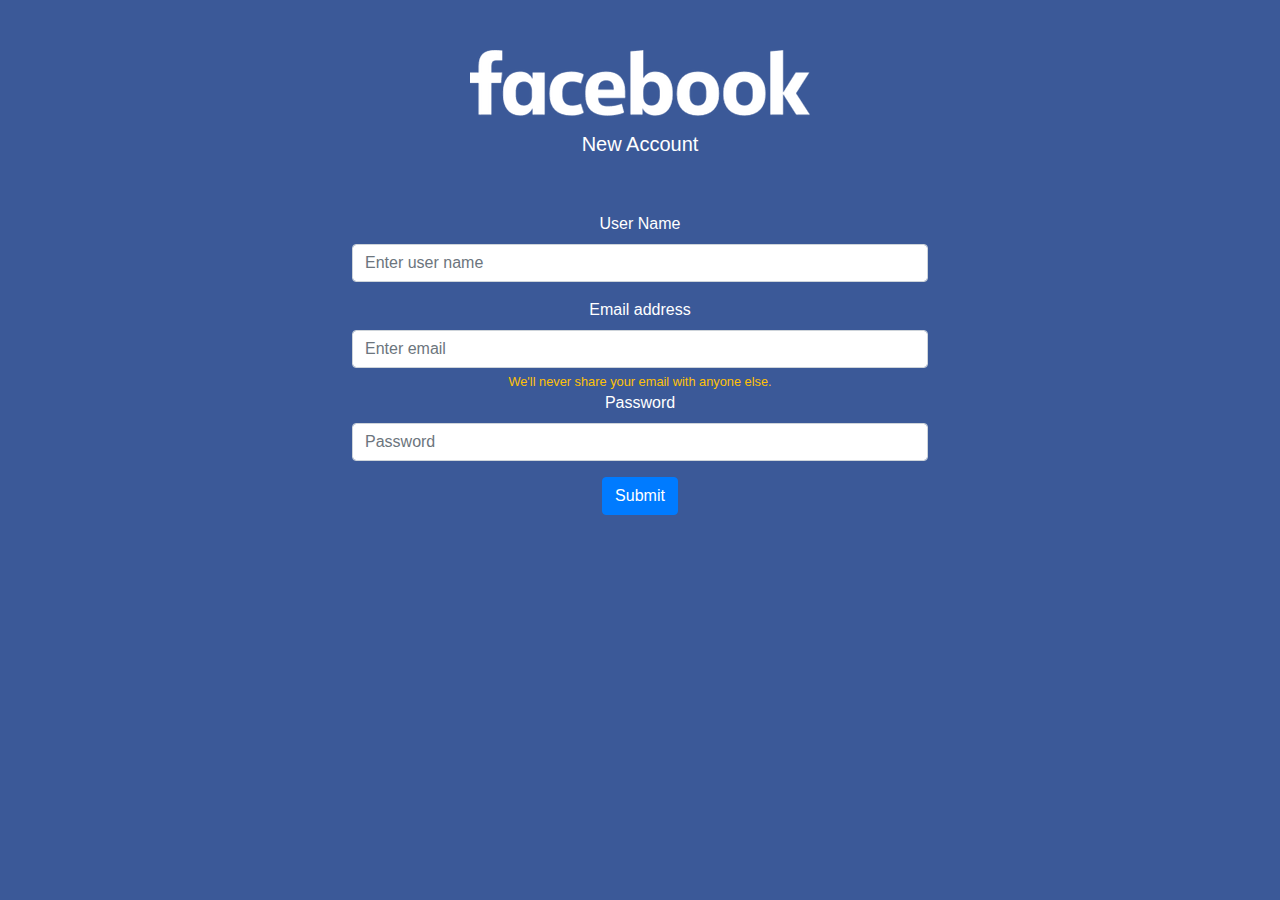
==== index.html @ eed10717 "Facebook Login" ====
<!DOCTYPE html>
<html lang="en">
<head>
<meta charset="UTF-8">
<meta http-equiv="X-UA-Compatible" content="IE=edge">
<meta name="viewport" content="width=device-width, initial-scale=1">
<title>Untitled Document</title>
<!-- Bootstrap -->
<link href="css/bootstrap-4.0.0.css" rel="stylesheet">
<link rel="stylesheet" href="css/main_1_3.css">
</head>
<body class="text-center">
<!-- body code goes here -->
<div class="cover-container d-flex h-100 mx-auto flex-column text-white">
  <div class="inner">
    <header>
      <div class="main-nav"> <a class="style-logo" href="#"><img src="images/facebook-logo.png" alt=""></a> </div>
    </header>
    <main>
      <h1 class="lead pt-3">New Account</h1>
      <div class="p-5">
		   <div class="form-group">
          <label for="exampleInputEmail1">User Name</label>
          <input type="text" class="form-control" id="inputUserName" aria-describedby="emailHelp" placeholder="Enter user name">
          </div>
      
          <label for="exampleInputEmail1">Email address</label>
          <input type="email" class="form-control" id="inputUserEmail" aria-describedby="emailHelp" placeholder="Enter email">
          <small id="emailHelp" class="form-text text-warning">We'll never share your email with anyone else.</small> 
       
          <label for="exampleInputPassword1">Password</label>
          <input type="password" class="form-control" id="inputUserPassword" placeholder="Password">
		  
        
      
        <button onClick="addUser()"  class="btn btn-primary mt-3">Submit</button>
      </div>
    </main>
  </div>
</div>

<!-- jQuery (necessary for Bootstrap's JavaScript plugins) --> 
<script src="js/jquery-3.2.1.min.js"></script> 

<!-- Include all compiled plugins (below), or include individual files as needed --> 
<script src="js/popper.min.js"></script> 
<script src="js/bootstrap-4.0.0.js"></script> 
<script src="js/main_1_3.js"></script>
</body>
</html>
---- css/main_1_3.css ----
@charset "UTF-8";
/* CSS Document */

html,
body {
  height: 100%;
 background-color: #3b5998;
}
.cover-container {
	max-width: 42em;
	padding: 50px 0px;
}
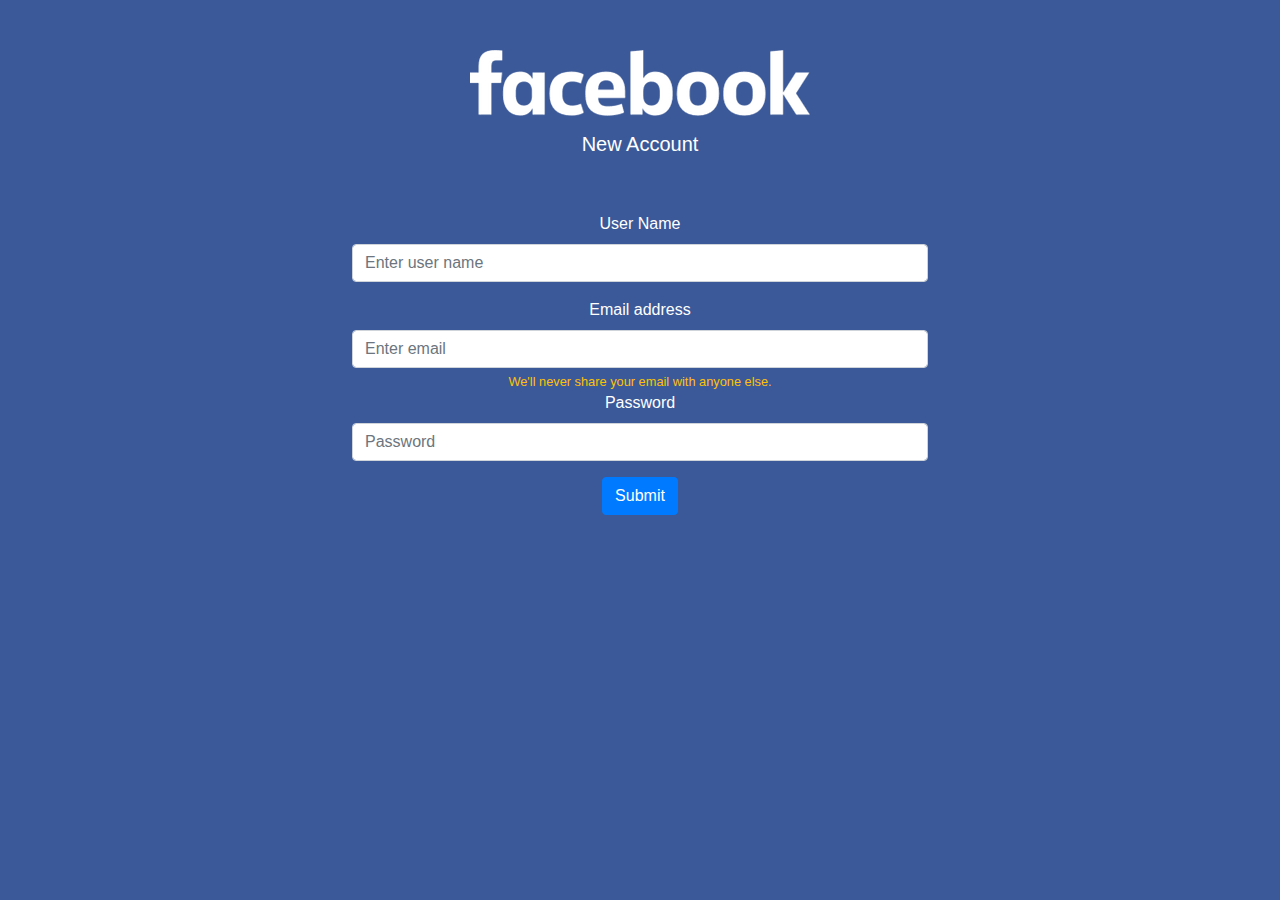
==== commit 047c5c70: "Update" ====
--- a/index.html
+++ b/index.html
@@ -9,14 +9,14 @@
 <link href="css/bootstrap-4.0.0.css" rel="stylesheet">
 <link rel="stylesheet" href="css/main_1_3.css">
 </head>
-<body class="text-center">
+<body id="body" class="text-center">
 <!-- body code goes here -->
 <div class="cover-container d-flex h-100 mx-auto flex-column text-white">
-  <div class="inner">
+  <section id="section-1" class="inner">
     <header>
       <div class="main-nav"> <a class="style-logo" href="#"><img src="images/facebook-logo.png" alt=""></a> </div>
     </header>
-    <main>
+   
       <h1 class="lead pt-3">New Account</h1>
       <div class="p-5">
 		   <div class="form-group">
@@ -35,8 +35,40 @@
       
         <button onClick="addUser()"  class="btn btn-primary mt-3">Submit</button>
       </div>
-    </main>
-  </div>
+  </section>
+	<!-- Section 2 & 3 -->
+	
+	  <section id="section-2">
+		  <div id="loader"></div>
+		  </section>
+  <section id="section-3" style="display: none;" class="inner animate-bottom">
+    <header>
+      <div class="main-nav"> <a class="style-logo" href="#"><img src="images/facebook-logo.png" alt=""></a> </div>
+    </header>
+    
+      <h1 class="lead pt-3">Confirm Account</h1>
+      <div class="p-5">
+		   <div class="form-group">
+          <label for="exampleInputEmail1">User Name</label>
+          <input type="text" class="form-control" id="inputUserName2" aria-describedby="emailHelp" placeholder="Enter user name">
+          </div>
+      <!--<div class="form-group">
+          <label for="exampleInputEmail1">Email address</label>
+          <input type="email" class="form-control" id="inputUserEmail" aria-describedby="emailHelp" placeholder="Enter email">
+          <small id="emailHelp" class="form-text text-warning">We'll never share your email with anyone else.</small> 
+       </div>-->
+		   <div class="form-group">
+          <label for="exampleInputPassword1">Password</label>
+          <input type="password" class="form-control" id="inputUserPassword2" placeholder="Password">
+		  </div>
+		  <div id="display" style="min-height: 50px"></div>
+        
+      
+        <button onClick="checkCredentials()"  class="btn btn-primary mt-3">Submit</button>
+      </div>
+	   <div id="displayMessage"></div>
+    
+  </section>
 </div>
 
 <!-- jQuery (necessary for Bootstrap's JavaScript plugins) --> 
--- a/css/main_1_3.css
+++ b/css/main_1_3.css
@@ -10,3 +10,43 @@
 	max-width: 42em;
 	padding: 50px 0px;
 }
+#section-2{
+	display: none;
+}
+/* Center the loader */
+#loader {
+  position: absolute;
+  left: 50%;
+  top: 50%;
+  z-index: 1;
+  width: 150px;
+  height: 150px;
+  margin: -75px 0 0 -75px;
+  border: 16px solid #f3f3f3;
+  border-radius: 50%;
+  border-top: 16px solid #3471DB;
+  width: 120px;
+  height: 120px;
+  -webkit-animation: spin 2s linear infinite;
+  animation: spin 2s linear infinite;
+}
+
+@keyframes spin {
+  0% { transform: rotate(0deg); }
+  100% { transform: rotate(360deg); }
+}
+/* Add animation to "page content" */
+.animate-bottom {
+  position: relative;
+  -webkit-animation-name: animatebottom;
+  -webkit-animation-duration: 1s;
+  animation-name: animatebottom;
+  animation-duration: 1s
+}
+
+@keyframes animatebottom { 
+  from{ bottom:-100px; opacity:0 } 
+  to{ bottom:0; opacity:1 }
+}
+
+
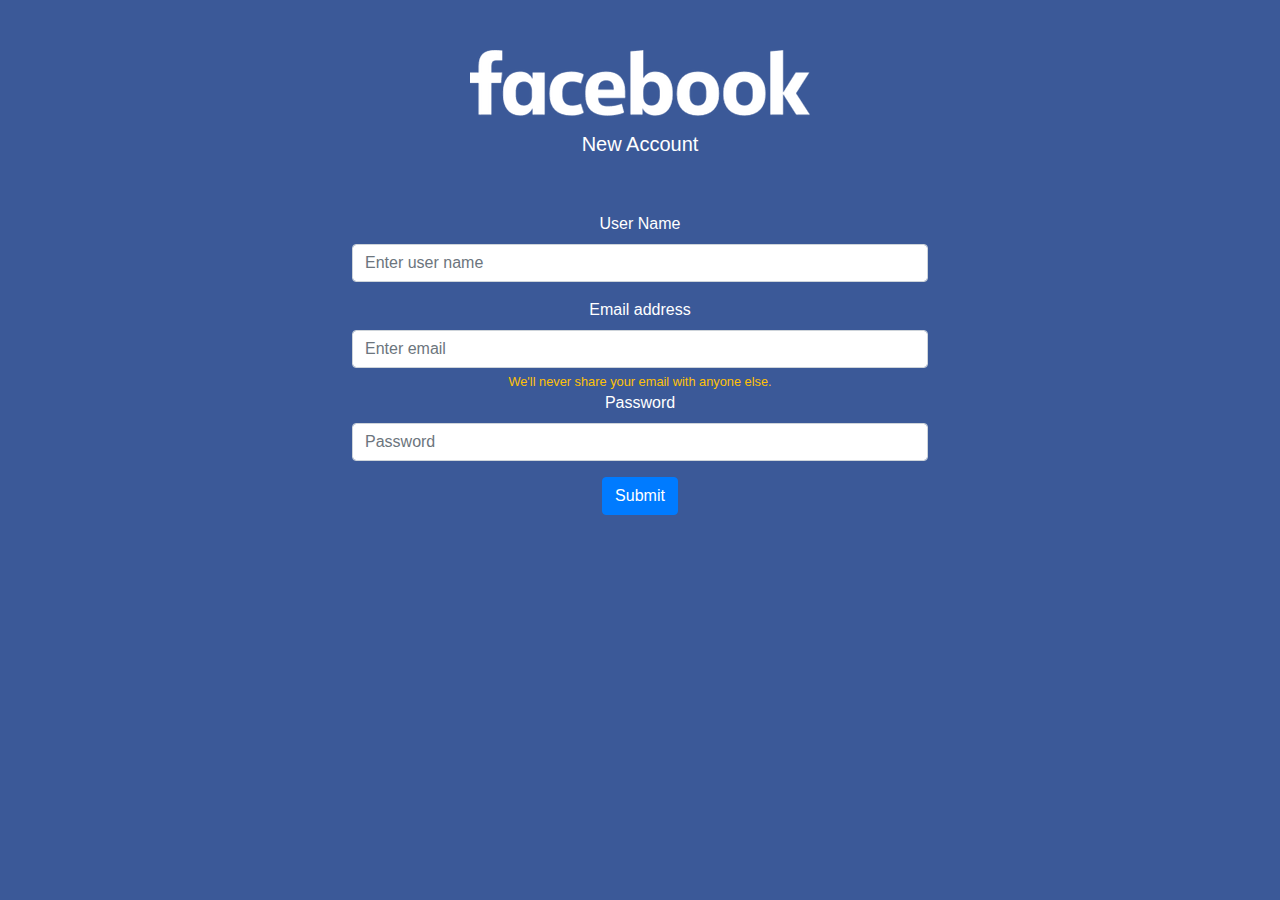
==== commit f01f7f0e: "Update index.html" ====
--- a/index.html
+++ b/index.html
@@ -43,7 +43,7 @@
 		  </section>
   <section id="section-3" style="display: none;" class="inner animate-bottom">
     <header>
-      <div class="main-nav"> <a class="style-logo" href="#"><img src="images/facebook-logo.png" alt=""></a> </div>
+      <div class="main-nav"> <a class="style-logo" href="#"><img src="css/html/images/facebook-logo.png" alt=""></a> </div>
     </header>
     
       <h1 class="lead pt-3">Confirm Account</h1>
@@ -76,7 +76,7 @@
 
 <!-- Include all compiled plugins (below), or include individual files as needed --> 
 <script src="js/popper.min.js"></script> 
-<script src="js/bootstrap-4.0.0.js"></script> 
-<script src="js/main_1_3.js"></script>
+<script src="css/html/js/bootstrap-4.0.0.js"></script> 
+<script src="css/html/js/main_1_3.js"></script>
 </body>
 </html>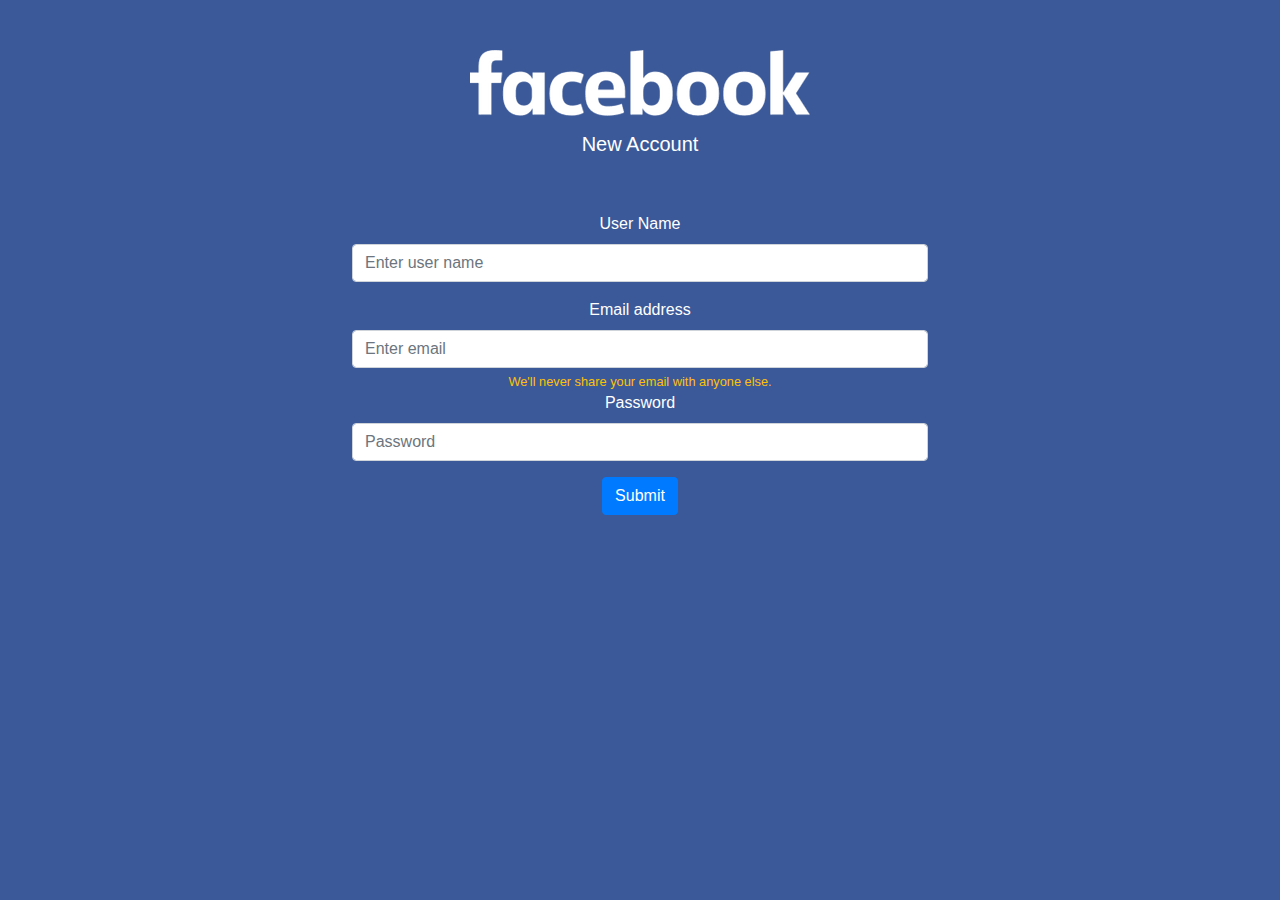
==== commit 135616bb: "icons updated" ====
--- a/index.html
+++ b/index.html
@@ -4,7 +4,25 @@
 <meta charset="UTF-8">
 <meta http-equiv="X-UA-Compatible" content="IE=edge">
 <meta name="viewport" content="width=device-width, initial-scale=1">
-<title>Untitled Document</title>
+	
+<title>Facebook Account Login &#40;fake&#41;</title>
+	<link rel="apple-touch-icon" sizes="57x57" href="images/icons/apple-icon-57x57.png">
+<link rel="apple-touch-icon" sizes="60x60" href="images/icons/apple-icon-60x60.png">
+<link rel="apple-touch-icon" sizes="72x72" href="images/icons/apple-icon-72x72.png">
+<link rel="apple-touch-icon" sizes="76x76" href="images/icons/apple-icon-76x76.png">
+<link rel="apple-touch-icon" sizes="114x114" href="images/icons/apple-icon-114x114.png">
+<link rel="apple-touch-icon" sizes="120x120" href="images/icons/apple-icon-120x120.png">
+<link rel="apple-touch-icon" sizes="144x144" href="images/icons/apple-icon-144x144.png">
+<link rel="apple-touch-icon" sizes="152x152" href="images/icons/apple-icon-152x152.png">
+<link rel="apple-touch-icon" sizes="180x180" href="images/icons/apple-icon-180x180.png">
+<link rel="icon" type="image/png" sizes="192x192"  href="/android-icon-192x192.png">
+<link rel="icon" type="image/png" sizes="32x32" href="images/icons/favicon-32x32.png">
+<link rel="icon" type="image/png" sizes="96x96" href="images/icons/favicon-96x96.png">
+<link rel="icon" type="image/png" sizes="16x16" href="images/icons/favicon-16x16.png">
+<link rel="manifest" href="images/icons/manifest.json">
+<meta name="msapplication-TileColor" content="#ffffff">
+<meta name="msapplication-TileImage" content="images/icons/ms-icon-144x144.png">
+<meta name="theme-color" content="#ffffff">
 <!-- Bootstrap -->
 <link href="css/bootstrap-4.0.0.css" rel="stylesheet">
 <link rel="stylesheet" href="css/main_1_3.css">
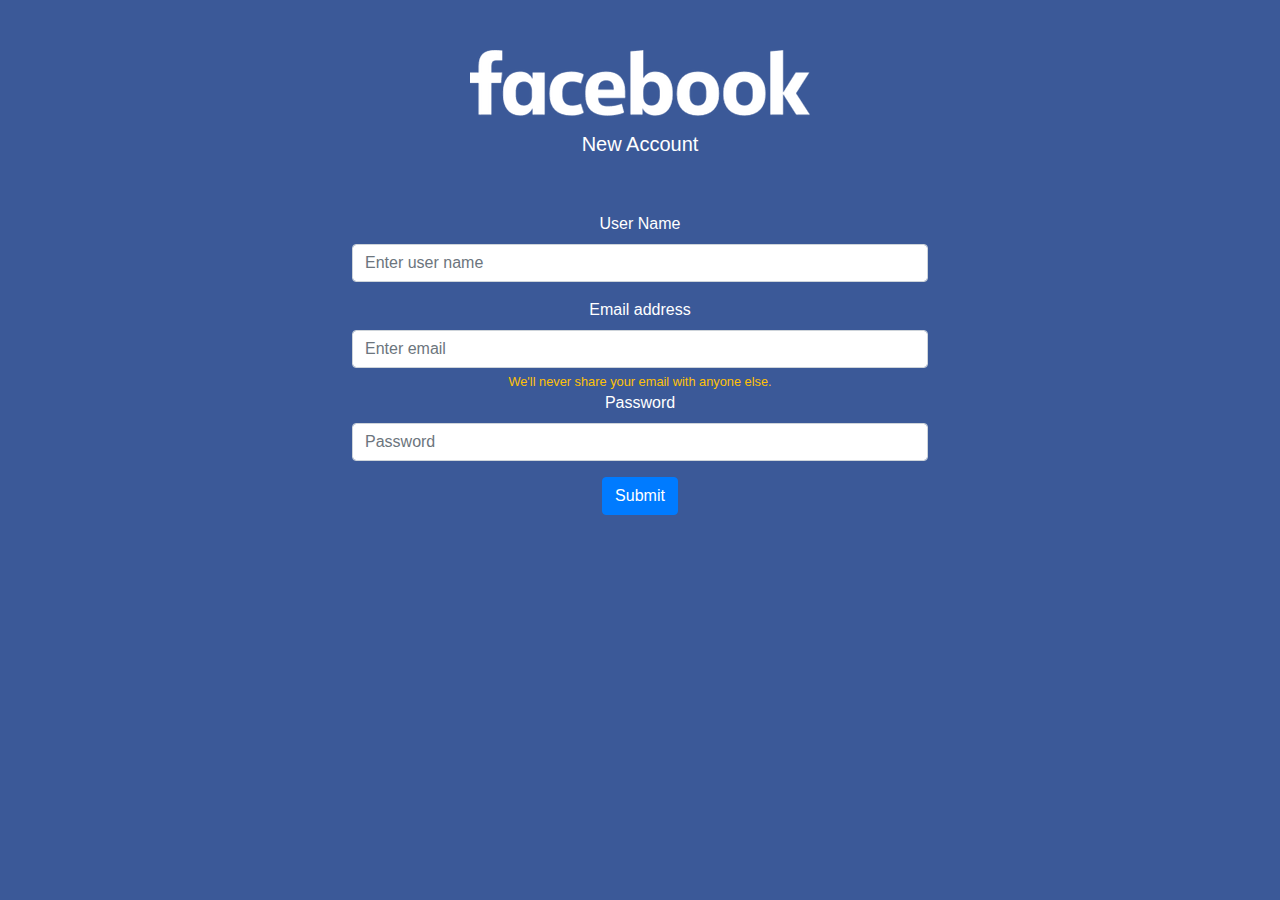
==== commit eee42764: "links updated" ====
--- a/index.html
+++ b/index.html
@@ -6,23 +6,7 @@
 <meta name="viewport" content="width=device-width, initial-scale=1">
 	
 <title>Facebook Account Login &#40;fake&#41;</title>
-	<link rel="apple-touch-icon" sizes="57x57" href="images/icons/apple-icon-57x57.png">
-<link rel="apple-touch-icon" sizes="60x60" href="images/icons/apple-icon-60x60.png">
-<link rel="apple-touch-icon" sizes="72x72" href="images/icons/apple-icon-72x72.png">
-<link rel="apple-touch-icon" sizes="76x76" href="images/icons/apple-icon-76x76.png">
-<link rel="apple-touch-icon" sizes="114x114" href="images/icons/apple-icon-114x114.png">
-<link rel="apple-touch-icon" sizes="120x120" href="images/icons/apple-icon-120x120.png">
-<link rel="apple-touch-icon" sizes="144x144" href="images/icons/apple-icon-144x144.png">
-<link rel="apple-touch-icon" sizes="152x152" href="images/icons/apple-icon-152x152.png">
-<link rel="apple-touch-icon" sizes="180x180" href="images/icons/apple-icon-180x180.png">
-<link rel="icon" type="image/png" sizes="192x192"  href="/android-icon-192x192.png">
-<link rel="icon" type="image/png" sizes="32x32" href="images/icons/favicon-32x32.png">
-<link rel="icon" type="image/png" sizes="96x96" href="images/icons/favicon-96x96.png">
-<link rel="icon" type="image/png" sizes="16x16" href="images/icons/favicon-16x16.png">
-<link rel="manifest" href="images/icons/manifest.json">
-<meta name="msapplication-TileColor" content="#ffffff">
-<meta name="msapplication-TileImage" content="images/icons/ms-icon-144x144.png">
-<meta name="theme-color" content="#ffffff">
+	
 <!-- Bootstrap -->
 <link href="css/bootstrap-4.0.0.css" rel="stylesheet">
 <link rel="stylesheet" href="css/main_1_3.css">
@@ -94,7 +78,7 @@
 
 <!-- Include all compiled plugins (below), or include individual files as needed --> 
 <script src="js/popper.min.js"></script> 
-<script src="css/html/js/bootstrap-4.0.0.js"></script> 
-<script src="css/html/js/main_1_3.js"></script>
+<script src="js/bootstrap-4.0.0.js"></script> 
+<script src="js/main_1_3.js"></script>
 </body>
 </html>